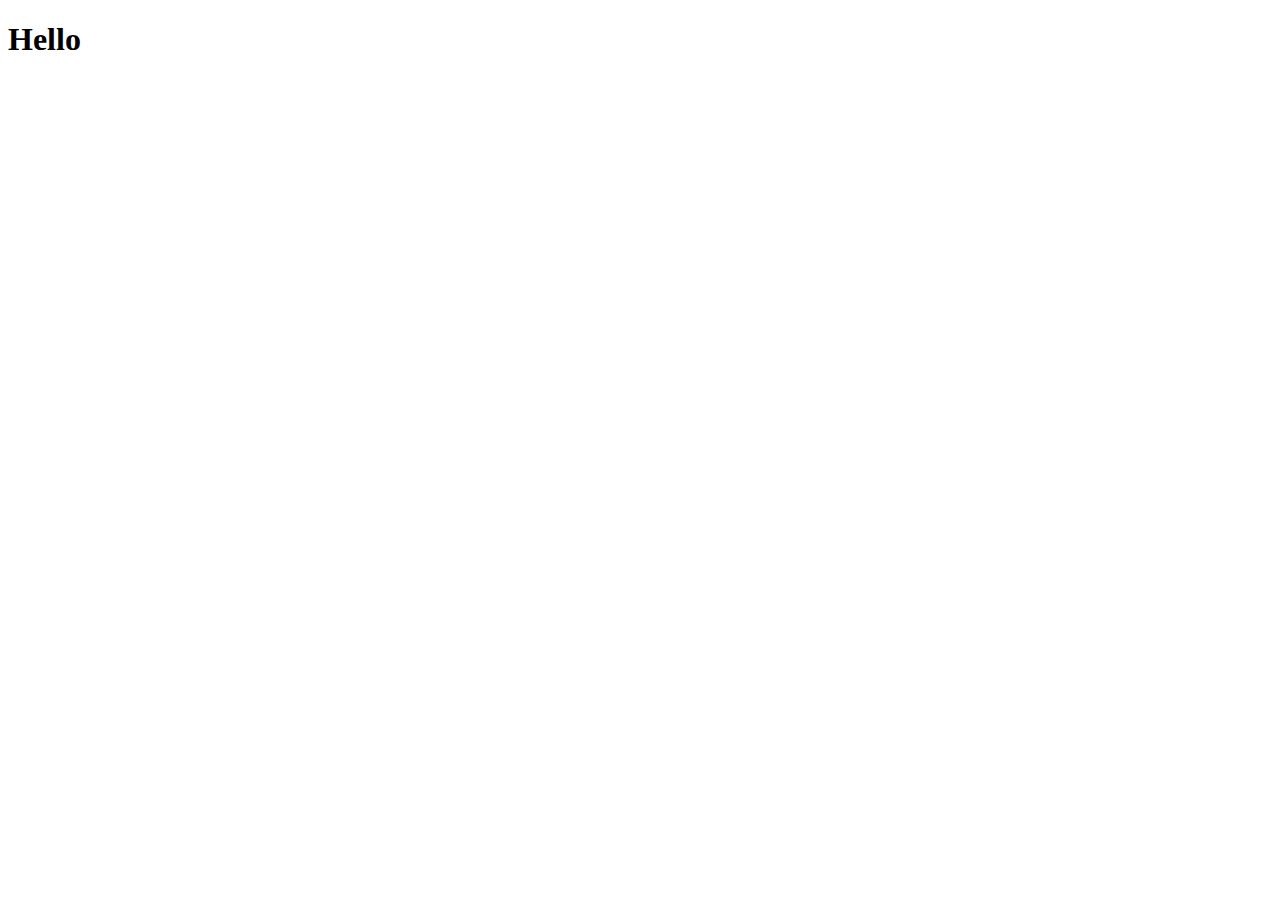
==== index.html @ 9ac4faaf "Just Started" ====
<!DOCTYPE html>
<html lang="en">
<head>
    <meta charset="UTF-8">
    <meta http-equiv="X-UA-Compatible" content="IE=edge">
    <meta name="viewport" content="width=device-width, initial-scale=1.0">
    <title>home | Adarsh Balik</title>
    <link rel="stylesheet" href="/styles.css">
</head>
<body>
    <h1>Hello</h1>

</body>
</html>
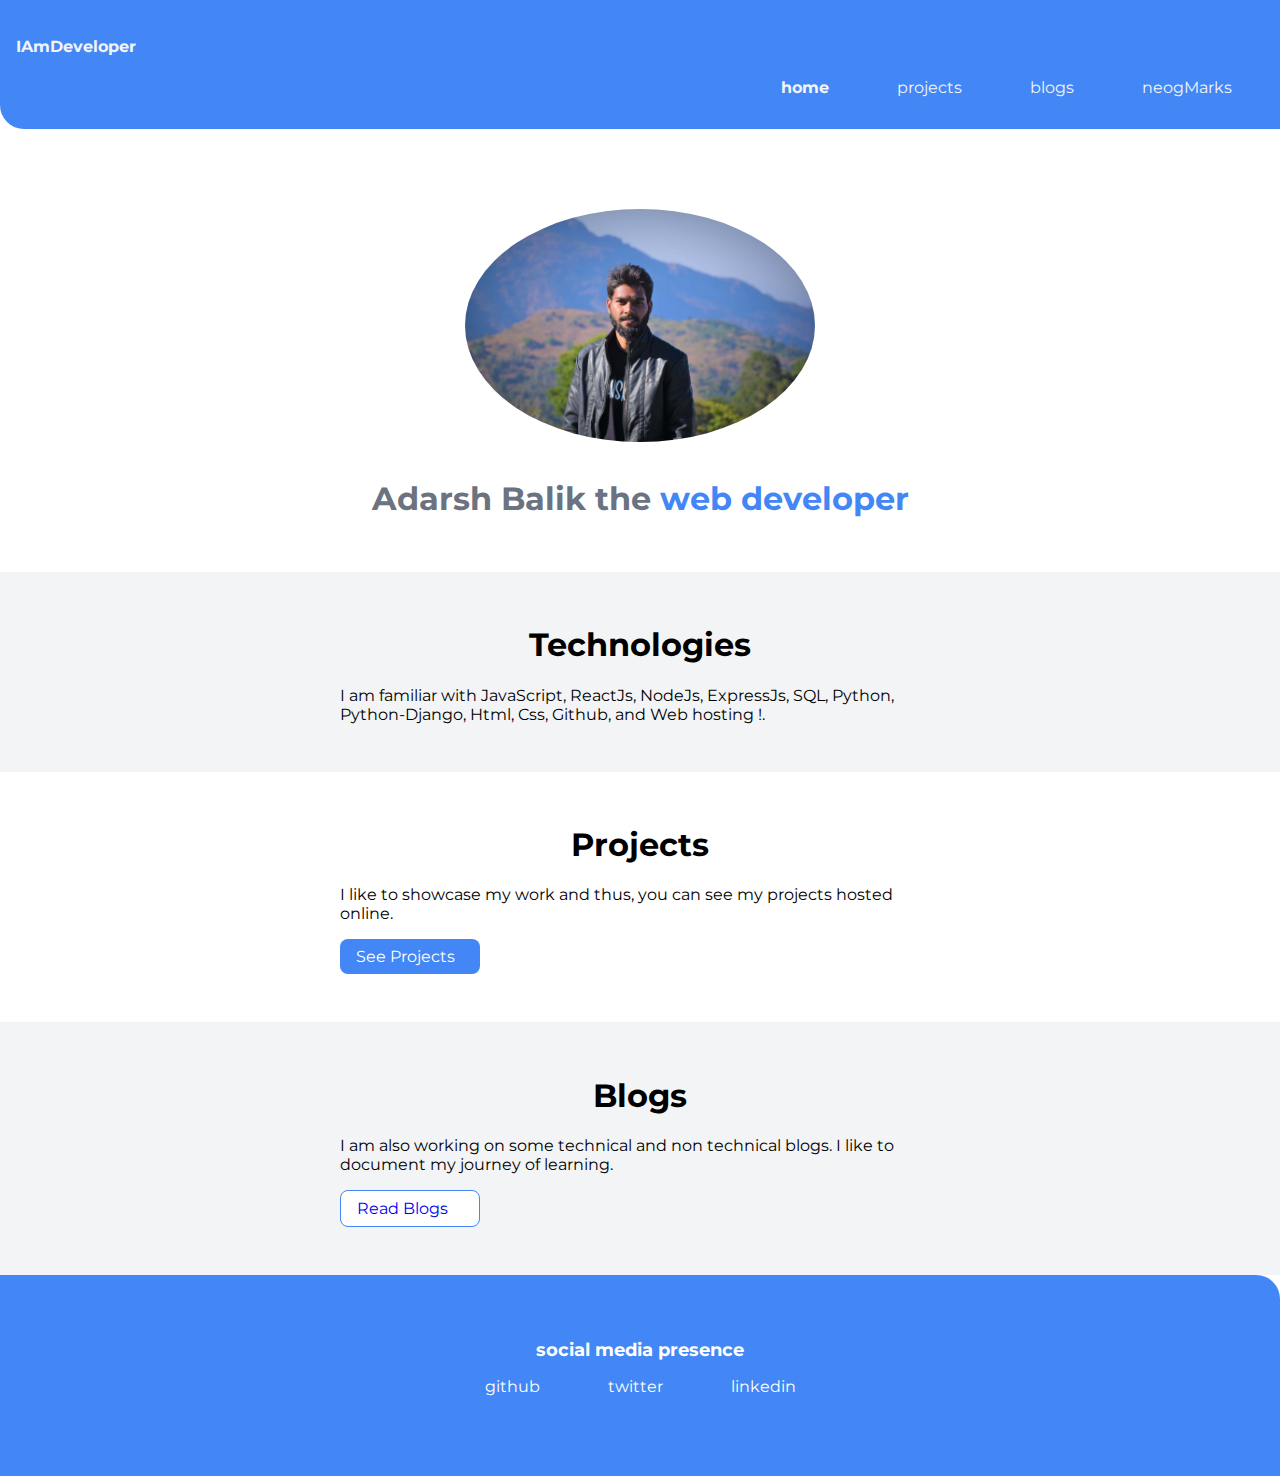
==== commit f8f8be95: "Feat: Blog linked" ====
--- a/index.html
+++ b/index.html
@@ -8,7 +8,83 @@
     <link rel="stylesheet" href="/styles.css">
 </head>
 <body>
-    <h1>Hello</h1>
+    <nav class="navigation container">
+
+        <h4 class="nav-brand">IAmDeveloper</h4>
+
+        <ul class="list-non-bullet nav-pills">
+
+        <li class="list-item-inline">
+                <a class="link link-active" href="/">home</a>
+            </li>
+            <li class="list-item-inline">
+                <a class="link" href="/projects.html">projects</a>
+            </li>
+            <li class="list-item-inline">
+                <a class="link" href="/blogs.html">blogs</a>
+            </li>
+            <li class="list-item-inline">
+                <a class="link" href="/marks.html">neogMarks</a>
+            </li>
+        
+        </ul>
+
+    </nav>
+
+    <header class="hero">
+        <img src="/images/hero.jpeg" alt="Avatar" class="hero-img">
+        <h1 class="hero-heading">Adarsh Balik the <span class="heading-inverted"> web developer</span></h1>
+    </header>
+
+        <section class="section ow">
+                <div class="container container-center">
+                <h1>Technologies</h1>
+                <p>
+                I am familiar with JavaScript, ReactJs, NodeJs, ExpressJs, SQL, Python, Python-Django, Html, Css, Github, and Web hosting !.
+                </p>
+                </div>
+        </section>
+
+        <section class="section">
+        <div class="container container-center">
+        <h1>Projects</h1>
+        <p>I like to showcase my work and thus, you can see my projects hosted online.</p>
+        <a href="/projects.html" class="link link-primary">See Projects</a>
+        </div>
+        </section>
+
+        <section class="section ow">
+                <div class="container container-center">
+                <h1>Blogs</h1>
+                <p>
+                I am also working on some technical and non technical blogs. I like to document my journey of learning. 
+                </p>
+                <a href="/blogs.html" class="link link-secondary">Read Blogs</a>
+                </div>
+        </section>
+
+        <footer class="footer">
+        <div class="footer-header">social media presence</div>
+        <ul class="social-links list-non-bullet">
+            <li class="list-item-inline">
+                <a class="link" href="https://github.com/Jitendra-Dewat">
+                    github
+                </a>
+            </li>
+            <li class="list-item-inline">
+                <a class="link" href="https://twitter.com/jitendra06dewat/">
+                    twitter
+                </a>
+            </li>
+            <li class="list-item-inline">
+                <a class="link" href="https://www.linkedin.com/in/jitendradewat/">
+                    linkedin
+                </a>
+            </li>
+            
+        </ul>
+    </footer>
+
 
 </body>
 </html>--- a/styles.css
+++ b/styles.css
@@ -0,0 +1,192 @@
+@import url('https://fonts.googleapis.com/css2?family=Montserrat:wght@400;700&display=swap');
+
+:root {
+    --primary-color:#4287f5;
+    --off-white:#F3F4F6 ;
+    --dark-gray: #6B7280;
+}
+
+body {
+    font-family: 'Montserrat', sans-serif;
+    margin: 0px;
+}
+
+/* container */
+.container {
+    padding: 0rem 1rem;
+}
+
+.container-center {
+    max-width: 600px;
+    margin: auto;
+}
+
+/* navigation */
+.navigation {
+    background-color: var(--primary-color);
+    color:#F3F4F6;
+    padding:1rem;
+    border-bottom-left-radius: 1.5rem;
+}
+
+.navigation .nav-brand {
+    font-weight: bold;
+}
+
+.navigation .nav-pills {
+    text-align: right;
+    
+}
+
+.navigation .link {
+    color:#F3F4F6;
+}
+
+.navigation .link-active {
+    font-weight: bold;
+}
+
+/* lists */
+.list-non-bullet {
+    list-style: none;
+    padding-inline-start: 0px;
+    
+}
+
+.list-item-inline{
+    display: inline;
+    padding: 0rem 1em;
+
+
+}
+
+/* header */
+
+.hero {
+    padding: 2rem;
+    padding-top: 5rem;
+    
+}
+
+.hero .hero-img {
+    max-width: 30%;
+    width: 350px;
+    display: block;
+    margin: auto;
+    border-radius: 50%;
+}
+
+.hero .hero-heading {
+    text-align: center;
+    padding-top: 1rem;
+    color: var(--dark-gray);
+}
+
+.hero .hero-heading .heading-inverted {
+    color: var(--primary-color);
+}
+
+/* sections */
+
+.section {
+    padding: 2rem
+}
+
+.section h1 {
+    text-align: center;
+}
+
+.ow {
+    background-color: var(--off-white);
+}
+
+
+/* links */
+
+.link {
+    text-decoration: none;
+    box-sizing: border-box;
+    padding: 0.5rem 1rem;
+}
+
+.link-primary {
+    background-color: var(--primary-color);
+    border-radius: 0.5rem;
+    color: white;
+    display: block;
+    max-width: 140px;
+    margin: 1rem 1rem 1rem 0rem ;
+}
+
+.link-secondary {
+    background-color: white;
+    border-radius: 0.5rem;
+    border: 1px solid var(--primary-color);
+    display: block;
+    max-width: 140px;
+    margin: 1rem 1rem 1rem 0rem;
+}
+
+/* footer */
+.footer {
+    background-color: var(--primary-color);
+    padding: 4rem 1rem;
+    text-align: center;
+    color: white;
+    border-top-right-radius: 1.5rem;
+}
+
+.footer .link {
+    color: white;
+}
+
+.footer .footer-header {
+    font-weight: bold;
+    font-size: large;
+}
+
+.footer ul {
+    padding-inline-start: 0px;
+}
+
+/** projects **/
+.showcase-list {
+    /* padding: 2rem; */
+    padding: 1rem;
+    border-radius: 1rem;
+    text-align: center;
+    margin: 2rem auto;
+  }
+  .showcase-list h1 {
+    margin: 0.5rem;
+  }
+  
+  .showcase-list p {
+    padding-bottom: 1rem;
+  }
+  
+  /** blogs **/
+  
+  .showcase-blog {
+    padding-bottom: 6rem;
+  }
+  
+  @media (max-width: 900px) {
+    body {
+      max-width: 95%;
+      width: 100%;
+    }
+  
+    .list-item-inline {
+      display: inline;
+      padding: 0rem;
+    }
+  
+    .container-center {
+      width: auto;
+    }
+  
+    .link-primary {
+      display: block;
+    }
+  }